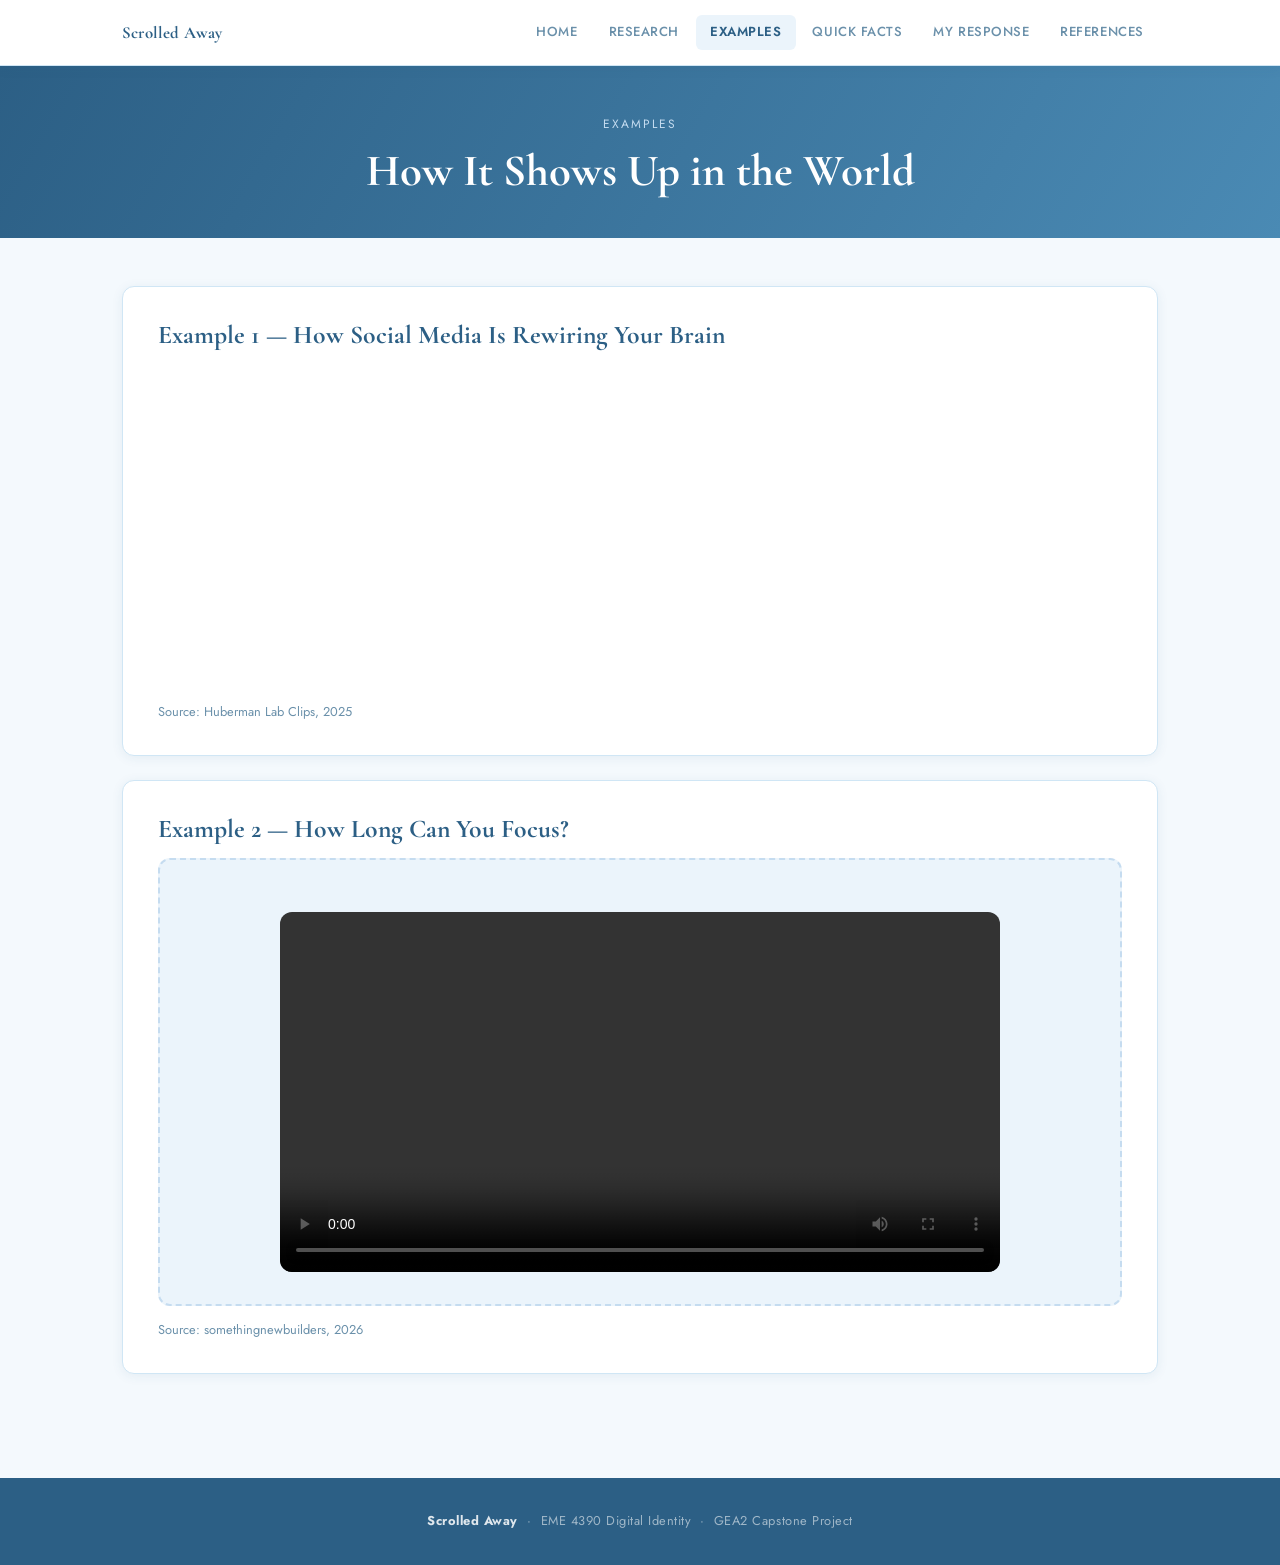
==== examples.html @ f8e9f595 "initial" ====
<!DOCTYPE html>
<html lang="en">
<head>
  <meta charset="UTF-8" />
  <meta name="viewport" content="width=device-width, initial-scale=1.0" />
  <title>Examples — Scrolled Away</title>
  <link rel="stylesheet" href="styles.css" />
</head>
<body>

<nav>
  <div class="nav-inner">
    <span class="nav-brand">Scrolled Away</span>
    <ul class="nav-links">
      <li><a href="index.html">Home</a></li>
      <li><a href="research.html">Research</a></li>
      <li><a href="examples.html" class="active">Examples</a></li>
      <li><a href="quick-facts.html">Quick Facts</a></li>
      <li><a href="personal-response.html">My Response</a></li>
      <li><a href="references.html">References</a></li>
    </ul>
  </div>
</nav>

<header class="page-header">
  <p class="eyebrow">Examples</p>
  <h1>How It Shows Up in the World</h1>
</header>

<main>

  <!-- ── Example 1: YouTube ── -->
  <div class="card">
    <h2>Example 1 — How Social Media Is Rewiring Your Brain</h2>
    <iframe width="100%" height="315" src="https://www.youtube.com/embed/QeuBfPFpgko?si=oF0nDWRnsYGWDBaJ" title="YouTube video player" frameborder="0" allow="accelerometer; autoplay; clipboard-write; encrypted-media; gyroscope; picture-in-picture; web-share" referrerpolicy="strict-origin-when-cross-origin" allowfullscreen></iframe>
    <p style="font-size:.8rem; color:var(--text-muted); margin-top:.8rem;">Source: Huberman Lab Clips, 2025</p>
  </div>

  <!-- ── Example 2: Local Video ── -->
  <div class="card">
    <h2>Example 2 — How Long Can You Focus?</h2>
    <!-- REPLACE src with your local video file path -->
    <div class="embed-box">
      <video width="100%" height="420" controls>
        <source src="/assets/Insta Video.mp4" type="video/mp4">
        Your browser does not support the video tag.
      </video>
    </div>
    <p style="font-size:.8rem; color:var(--text-muted); margin-top:.8rem;">Source: somethingnewbuilders, 2026</p>
  </div>


</main>

<footer>
  <strong>Scrolled Away</strong> &nbsp;·&nbsp; EME 4390 Digital Identity &nbsp;·&nbsp; GEA2 Capstone Project
</footer>

</body>
</html>
---- styles.css ----
/* =============================================
   Social Media & Attention Span — Shared Styles
   ============================================= */

@import url('https://fonts.googleapis.com/css2?family=Cormorant+Garamond:ital,wght@0,400;0,600;0,700;1,400&family=Jost:wght@300;400;500;600&display=swap');

/* ── CSS Variables ── */
:root {
  --blue-deep:    #2C5F85;
  --blue-mid:     #4A8AB4;
  --blue-soft:    #7FB3D3;
  --blue-light:   #C5DCF0;
  --blue-pale:    #EBF4FB;
  --blue-ghost:   #F4F9FD;
  --white:        #FFFFFF;
  --text-dark:    #1E3347;
  --text-body:    #3A5068;
  --text-muted:   #6A90AA;
  --border:       #D0E6F5;
  --shadow-sm:    0 2px 12px rgba(44, 95, 133, 0.08);
  --shadow-md:    0 6px 30px rgba(44, 95, 133, 0.13);
  --radius:       12px;
  --nav-height:   66px;
}

/* ── Reset & Base ── */
*, *::before, *::after { box-sizing: border-box; margin: 0; padding: 0; }

html { scroll-behavior: smooth; }

body {
  font-family: 'Jost', sans-serif;
  font-weight: 400;
  background: var(--blue-ghost);
  color: var(--text-body);
  line-height: 1.75;
  min-height: 100vh;
}

img { max-width: 100%; display: block; border-radius: var(--radius); }

a { color: var(--blue-deep); text-decoration: none; transition: color .2s; }
a:hover { color: var(--blue-mid); }

/* ── Navigation ── */
nav {
  position: sticky;
  top: 0;
  z-index: 100;
  background: var(--white);
  border-bottom: 1px solid var(--border);
  box-shadow: var(--shadow-sm);
  height: var(--nav-height);
  display: flex;
  align-items: center;
}

.nav-inner {
  max-width: 1100px;
  margin: 0 auto;
  padding: 0 2rem;
  width: 100%;
  display: flex;
  align-items: center;
  gap: 0;
}

.nav-brand {
  font-family: 'Cormorant Garamond', serif;
  font-size: 1.05rem;
  font-weight: 700;
  color: var(--blue-deep);
  letter-spacing: 0.01em;
  white-space: nowrap;
  margin-right: auto;
}

.nav-links {
  display: flex;
  align-items: center;
  gap: 0.15rem;
  list-style: none;
}

.nav-links a {
  display: block;
  padding: 0.4rem 0.9rem;
  font-size: 0.82rem;
  font-weight: 500;
  letter-spacing: 0.04em;
  text-transform: uppercase;
  color: var(--text-muted);
  border-radius: 6px;
  transition: background .2s, color .2s;
}

.nav-links a:hover {
  background: var(--blue-pale);
  color: var(--blue-deep);
}

.nav-links a.active {
  background: var(--blue-pale);
  color: var(--blue-deep);
  font-weight: 600;
}

/* ── Hero Banner ── */
.hero {
  background: linear-gradient(135deg, rgba(44, 95, 133, 0.6) 0%, rgba(74, 138, 180, 0.6) 60%, rgba(127, 179, 211, 0.6) 100%), url("assets/steps-together-internet-addiction-woman-touch-cellphone-banner.png") center/cover;
  color: var(--white);
  padding: 5rem 2rem 4rem;
  text-align: center;
  position: relative;
  overflow: hidden;
}

.hero::before {
  content: '';
  position: absolute;
  inset: 0;
  background: url("data:image/svg+xml,%3Csvg width='60' height='60' viewBox='0 0 60 60' xmlns='http://www.w3.org/2000/svg'%3E%3Cg fill='none' fill-rule='evenodd'%3E%3Cg fill='%23ffffff' fill-opacity='0.04'%3E%3Ccircle cx='30' cy='30' r='20'/%3E%3C/g%3E%3C/g%3E%3C/svg%3E");
  pointer-events: none;
}

.hero-eyebrow {
  font-size: 0.78rem;
  font-weight: 600;
  letter-spacing: 0.16em;
  text-transform: uppercase;
  color: var(--blue-light);
  margin-bottom: 1rem;
}

.hero h1 {
  font-family: 'Cormorant Garamond', serif;
  font-size: clamp(2.2rem, 5vw, 3.6rem);
  font-weight: 700;
  line-height: 1.15;
  margin-bottom: 1.2rem;
  text-shadow: 0 2px 20px rgba(0,0,0,0.15);
}

.hero p {
  font-size: 1.05rem;
  font-weight: 300;
  color: rgba(255,255,255,0.88);
  max-width: 640px;
  margin: 0 auto 2rem;
}

.hero-meta {
  font-size: 0.8rem;
  color: rgba(255,255,255,0.6);
  letter-spacing: 0.06em;
}

/* ── Page Header (non-home) ── */
.page-header {
  background: linear-gradient(120deg, var(--blue-deep) 0%, var(--blue-mid) 100%);
  color: var(--white);
  padding: 3rem 2rem 2.5rem;
  text-align: center;
}

.page-header .eyebrow {
  font-size: 0.75rem;
  letter-spacing: 0.16em;
  text-transform: uppercase;
  color: var(--blue-light);
  margin-bottom: 0.6rem;
}

.page-header h1 {
  font-family: 'Cormorant Garamond', serif;
  font-size: clamp(1.8rem, 4vw, 2.8rem);
  font-weight: 700;
  line-height: 1.2;
}

/* ── Main Content ── */
main {
  max-width: 1100px;
  margin: 0 auto;
  padding: 3rem 2rem 5rem;
}

/* ── Cards ── */
.card {
  background: var(--white);
  border: 1px solid var(--border);
  border-radius: var(--radius);
  padding: 2rem 2.2rem;
  box-shadow: var(--shadow-sm);
  margin-bottom: 1.5rem;
}

.card h2 {
  font-family: 'Cormorant Garamond', serif;
  font-size: 1.6rem;
  font-weight: 700;
  color: var(--blue-deep);
  margin-bottom: 0.8rem;
  line-height: 1.25;
}

.card h3 {
  font-family: 'Cormorant Garamond', serif;
  font-size: 1.25rem;
  font-weight: 600;
  color: var(--blue-deep);
  margin-bottom: 0.5rem;
}

.card p { margin-bottom: 1rem; color: var(--text-body); }
.card p:last-child { margin-bottom: 0; }

.card video {
  display: block;
  width: 100%;
  max-width: 720px;
  max-height: 420px;
  height: auto;
  margin: 1.25rem auto 0;
  border-radius: 12px;
}

/* ── Section headings ── */
.section-title {
  font-family: 'Cormorant Garamond', serif;
  font-size: 1.8rem;
  font-weight: 700;
  color: var(--blue-deep);
  margin-bottom: 1.2rem;
}

/* ── Grid layouts ── */
.grid-2 {
  display: grid;
  grid-template-columns: repeat(auto-fit, minmax(280px, 1fr));
  gap: 1.4rem;
  margin-bottom: 1.5rem;
}

.grid-3 {
  display: grid;
  grid-template-columns: repeat(auto-fit, minmax(220px, 1fr));
  gap: 1.2rem;
  margin-bottom: 1.5rem;
}

/* ── Stat Blocks ── */
.stat-card {
  background: var(--blue-pale);
  border: 1px solid var(--blue-light);
  border-radius: var(--radius);
  padding: 1.8rem 1.5rem;
  text-align: center;
}

.stat-number {
  font-family: 'Cormorant Garamond', serif;
  font-size: 2.8rem;
  font-weight: 700;
  color: var(--blue-deep);
  line-height: 1;
  display: block;
  margin-bottom: 0.4rem;
}

.stat-label {
  font-size: 0.85rem;
  font-weight: 500;
  color: var(--text-muted);
  line-height: 1.4;
}

/* ── Highlight strip ── */
.highlight-strip {
  background: var(--blue-pale);
  border-left: 4px solid var(--blue-mid);
  border-radius: 0 var(--radius) var(--radius) 0;
  padding: 1.2rem 1.6rem;
  margin: 1.2rem 0;
  font-style: italic;
  color: var(--blue-deep);
}

/* ── Embed placeholder ── */
.embed-box {
  background: var(--blue-pale);
  border: 2px dashed var(--blue-light);
  border-radius: var(--radius);
  display: flex;
  flex-direction: column;
  align-items: center;
  justify-content: center;
  min-height: 260px;
  text-align: center;
  padding: 2rem;
  color: var(--text-muted);
  gap: 0.6rem;
}

.embed-box .embed-icon {
  font-size: 2.5rem;
  opacity: 0.4;
}

.embed-box p {
  font-size: 0.85rem;
  margin: 0;
  color: var(--text-muted);
}

/* ── Tags / pills ── */
.tag {
  display: inline-block;
  background: var(--blue-light);
  color: var(--blue-deep);
  border-radius: 999px;
  padding: 0.2rem 0.8rem;
  font-size: 0.75rem;
  font-weight: 600;
  letter-spacing: 0.05em;
  margin: 0.15rem;
}

/* ── References list ── */
.ref-list {
  list-style: none;
  counter-reset: ref-counter;
}

.ref-list li {
  counter-increment: ref-counter;
  display: flex;
  gap: 1rem;
  padding: 1rem 0;
  border-bottom: 1px solid var(--border);
  font-size: 0.9rem;
  line-height: 1.6;
  color: var(--text-body);
}

.ref-list li:last-child { border-bottom: none; }

.ref-list li::before {
  content: counter(ref-counter);
  background: var(--blue-pale);
  color: var(--blue-deep);
  border-radius: 50%;
  min-width: 28px;
  height: 28px;
  display: flex;
  align-items: center;
  justify-content: center;
  font-size: 0.75rem;
  font-weight: 700;
  margin-top: 0.1rem;
  flex-shrink: 0;
}

.ref-list a {
  display: inline;
  white-space: nowrap;
}

/* ── Footer ── */
footer {
  background: var(--blue-deep);
  color: rgba(255,255,255,0.55);
  text-align: center;
  padding: 2rem;
  font-size: 0.8rem;
  letter-spacing: 0.04em;
}

footer strong { color: rgba(255,255,255,0.85); }

/* ── Divider ── */
.divider {
  border: none;
  border-top: 1px solid var(--border);
  margin: 2rem 0;
}

/* ── Responsive ── */
@media (max-width: 720px) {
  .nav-brand { display: none; }
  .nav-links a { padding: 0.35rem 0.55rem; font-size: 0.72rem; }
  main { padding: 2rem 1.2rem 4rem; }
  .card { padding: 1.4rem 1.2rem; }
}
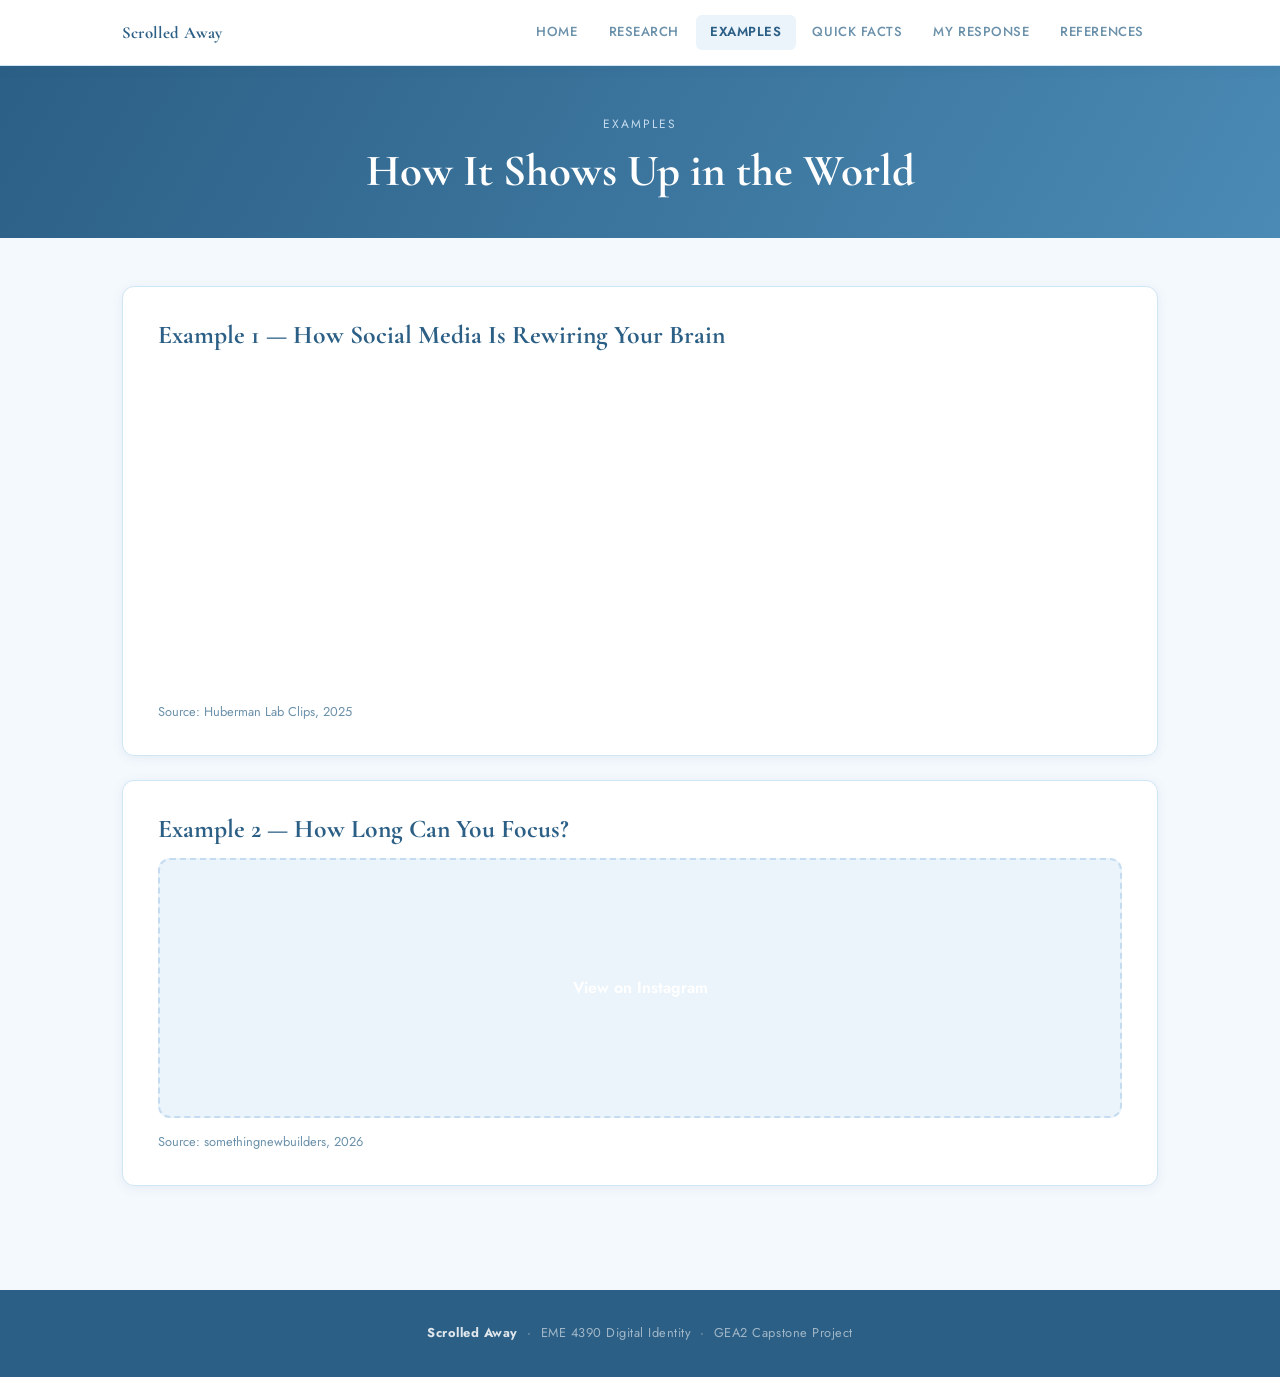
==== commit da77c7ec: "Lmao Co-authored-by: Copilot <copilot@github.com>" ====
--- a/examples.html
+++ b/examples.html
@@ -39,12 +39,8 @@
   <!-- ── Example 2: Local Video ── -->
   <div class="card">
     <h2>Example 2 — How Long Can You Focus?</h2>
-    <!-- REPLACE src with your local video file path -->
-    <div class="embed-box">
-      <video width="100%" height="420" controls>
-        <source src="/assets/Insta Video.mp4" type="video/mp4">
-        Your browser does not support the video tag.
-      </video>
+    <div class="embed-box" style="text-align: center; padding: 2rem;">
+      <a href="https://www.instagram.com/p/DW7NX8-AVqu/" target="_blank" style="display: inline-block; padding: 1rem 2rem; background-color: var(--accent-color); color: white; text-decoration: none; border-radius: 8px; font-weight: 600;">View on Instagram</a>
     </div>
     <p style="font-size:.8rem; color:var(--text-muted); margin-top:.8rem;">Source: somethingnewbuilders, 2026</p>
   </div>
